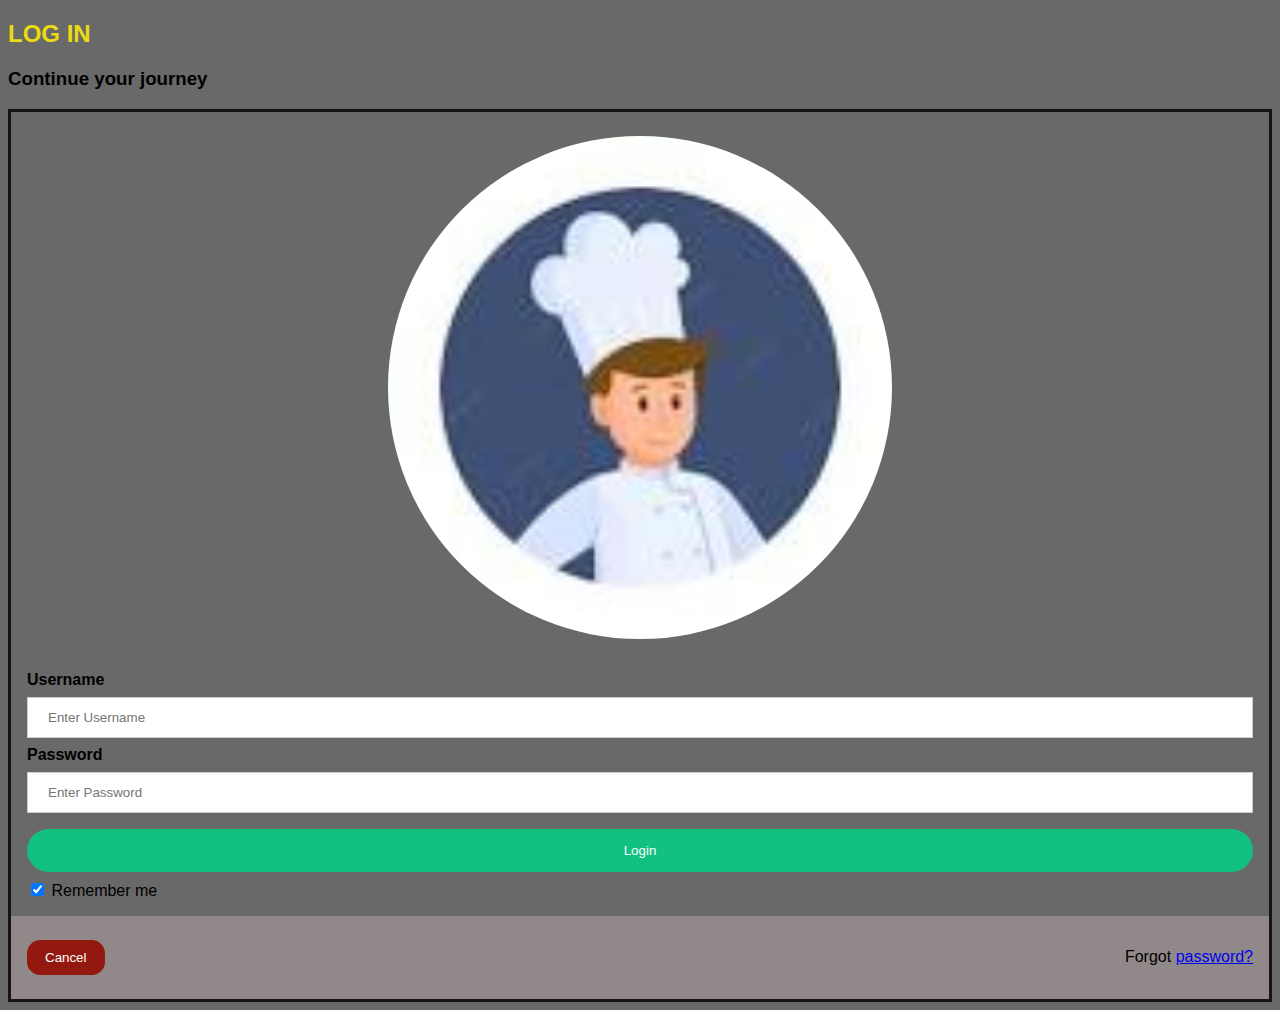
==== login.html @ 4625a93b "new attempt" ====
<!DOCTYPE html>
<html>
<head>
<meta name="viewport" content="width=device-width, initial-scale=1">
<style>
body {font-family: Arial, Helvetica, sans-serif;}
form {border: 3px solid #161313;}

input[type=text], input[type=password] {
  width: 100%;
  padding: 12px 20px;
  margin: 8px 0;
  display: inline-block;
  border: 1px solid #ccc;
  box-sizing: border-box;
}

button {
  background-color: #12c080;
  color: white;
  padding: 14px 20px;
  margin: 8px 0;
  border: none;
  border-radius: 3rem;
  cursor: pointer;
  width: 100%;
}

button:hover {
  opacity: 0.8;
}

.cancelbtn {
  width: auto;
  padding: 10px 18px;
  background-color: #931910;
  border-radius: 1em;
}

.imgcontainer {
  text-align: center;
  margin: 24px 0 12px 0;
}

img.avatar {
  width: 40%;
  border-radius: 50%;
}

.container {
  padding: 16px;
}

span.psw {
  float: right;
  padding-top: 16px;
}

/* Change styles for span and cancel button on extra small screens */
@media screen and (max-width: 300px) {
  span.psw {
     display: block;
     float: none;
  }
  .cancelbtn {
     width: 100%;
  }
}
</style>
</head>
<body style="background-color: dimgray;">

<h2 style="color:rgb(234, 220, 15); font-weight: 900; font-style: normal; font-family: Arial, Helvetica, sans-serif;">LOG IN</h2>
<h3>Continue your journey</h3>
<div id="cook" style="background: url('https://img.freepik.com/free-photo/fruit-salad-spilling-floor-was-mess-vibrant-colors-textures-generative-ai_8829-2895.jpg?size=626&ext=jpg'); background-repeat: no-repeat; background-size: cover;">
<form action="/action_page.php" method="post">
  <div  class="imgcontainer">
    <img     src="[data-uri]" alt="Avatar" class="avatar">
  </div>

  <div class="container">
    <label for="uname"><b>Username</b></label>
    <input type="text" placeholder="Enter Username" name="uname" required>

    <label for="psw"><b>Password</b></label>
    <input type="password" placeholder="Enter Password" name="psw" required>
        
    <button type="submit">Login</button>
    <label>
      <input type="checkbox" checked="checked" name="remember"> Remember me
    </label>
  </div>

  <div class="container" style="background-color:#918989">
    <button type="button" class="cancelbtn">Cancel</button>
    <span class="psw">Forgot <a href="#">password?</a></span>
  </div>
</form>
</div>

</body>
</html>
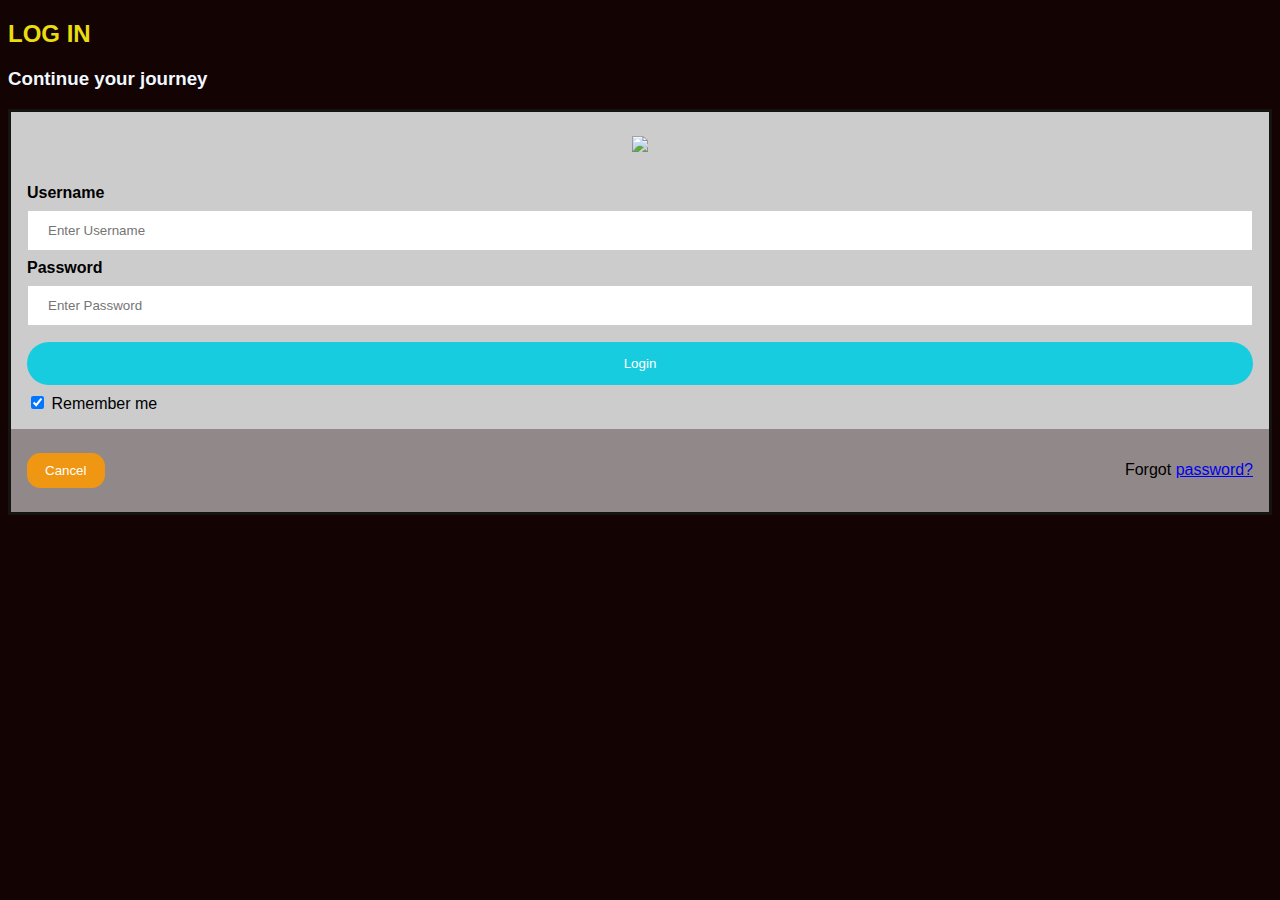
==== commit 359237aa: "last change" ====
--- a/login.html
+++ b/login.html
@@ -16,7 +16,7 @@
 }
 
 button {
-  background-color: #12c080;
+  background-color: #18cce0;
   color: white;
   padding: 14px 20px;
   margin: 8px 0;
@@ -33,7 +33,7 @@
 .cancelbtn {
   width: auto;
   padding: 10px 18px;
-  background-color: #931910;
+  background-color: #ef9612;
   border-radius: 1em;
 }
 
@@ -68,14 +68,14 @@
 }
 </style>
 </head>
-<body style="background-color: dimgray;">
+<body style="background-color: rgb(19, 3, 3);">
 
 <h2 style="color:rgb(234, 220, 15); font-weight: 900; font-style: normal; font-family: Arial, Helvetica, sans-serif;">LOG IN</h2>
-<h3>Continue your journey</h3>
-<div id="cook" style="background: url('https://img.freepik.com/free-photo/fruit-salad-spilling-floor-was-mess-vibrant-colors-textures-generative-ai_8829-2895.jpg?size=626&ext=jpg'); background-repeat: no-repeat; background-size: cover;">
+<h3 style="color:aliceblue;">Continue your journey</h3>
+<div id="cook" style="background-color: #ccc;">
 <form action="/action_page.php" method="post">
   <div  class="imgcontainer">
-    <img     src="[data-uri]" alt="Avatar" class="avatar">
+    <img src="https://encrypted-tbn0.gstatic.com/images?q=tbn:ANd9GcSi7QVdP7W1p2rIrlyZc9cHvGVAPd9gdFuNBA&usqp=CAU" >
   </div>
 
   <div class="container">
